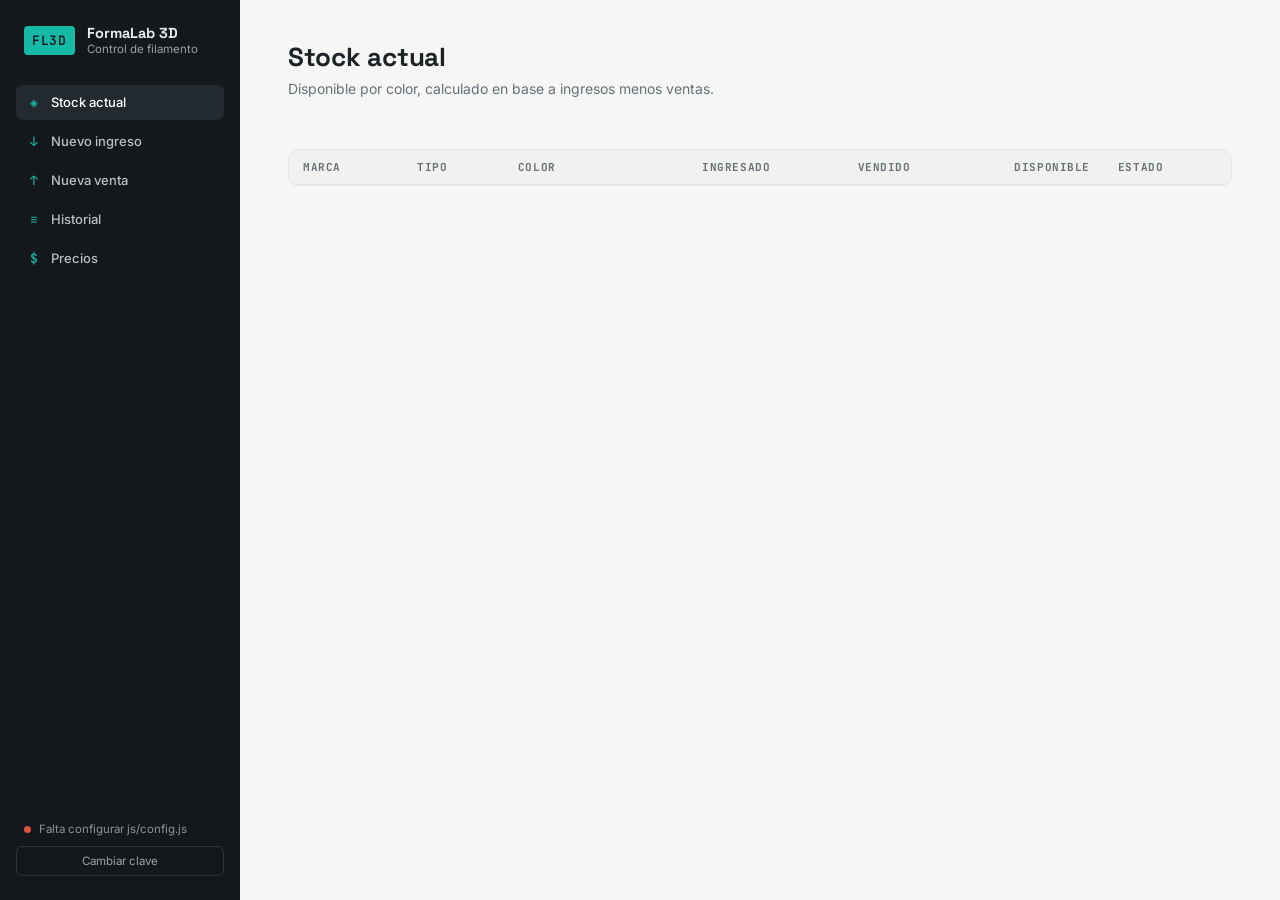
==== index.html @ c5450203 "Add files via upload" ====
<!DOCTYPE html>
<html lang="es">
<head>
<meta charset="UTF-8">
<meta name="viewport" content="width=device-width, initial-scale=1.0">
<title>FormaLab 3D · Control de Filamento</title>
<link rel="preconnect" href="https://fonts.googleapis.com">
<link href="https://fonts.googleapis.com/css2?family=Space+Grotesk:wght@500;600;700&family=Inter:wght@400;500;600&family=JetBrains+Mono:wght@400;500;600&display=swap" rel="stylesheet">
<link rel="stylesheet" href="css/style.css">
</head>
<body>

<div class="app">

  <aside class="sidebar">
    <div class="brand">
      <span class="brand-mark">FL3D</span>
      <div class="brand-text">
        <strong>FormaLab 3D</strong>
        <span>Control de filamento</span>
      </div>
    </div>

    <nav class="nav">
      <button class="nav-btn active" data-view="dashboard">
        <span class="nav-icon">◈</span> Stock actual
      </button>
      <button class="nav-btn" data-view="ingreso">
        <span class="nav-icon">↓</span> Nuevo ingreso
      </button>
      <button class="nav-btn" data-view="venta">
        <span class="nav-icon">↑</span> Nueva venta
      </button>
      <button class="nav-btn" data-view="historial">
        <span class="nav-icon">≡</span> Historial
      </button>
      <button class="nav-btn" data-view="precios">
        <span class="nav-icon">$</span> Precios
      </button>
    </nav>

    <div class="sidebar-footer">
      <div class="sidebar-status" id="connStatus">
        <span class="dot"></span><span class="status-text">Conectando…</span>
      </div>
      <button type="button" class="change-key-btn" id="changeKeyBtn">Cambiar clave</button>
    </div>
  </aside>

  <main class="content">

    <!-- DASHBOARD -->
    <section class="view active" id="view-dashboard">
      <header class="view-header">
        <h1>Stock actual</h1>
        <p>Disponible por color, calculado en base a ingresos menos ventas.</p>
      </header>
      <div class="summary-cards" id="summaryCards"></div>
      <div class="table-wrap">
        <table class="data-table" id="stockTable">
          <thead>
            <tr>
              <th>Marca</th><th>Tipo</th><th>Color</th>
              <th class="num">Ingresado</th><th class="num">Vendido</th>
              <th class="num">Disponible</th><th>Estado</th>
            </tr>
          </thead>
          <tbody></tbody>
        </table>
      </div>
    </section>

    <!-- NUEVO INGRESO -->
    <section class="view" id="view-ingreso">
      <header class="view-header">
        <h1>Nuevo ingreso</h1>
        <p>Registrá la entrada de filamento del proveedor, con fecha y N° de remito.</p>
      </header>
      <form class="card-form" id="formIngreso">
        <div class="form-grid">
          <label>Fecha
            <input type="date" name="fecha" required>
          </label>
          <label>Proveedor
            <input type="text" name="proveedor" placeholder="Ej: Distribuidora XYZ" required>
          </label>
          <label>N° de remito / factura
            <input type="text" name="numeroRemito" placeholder="Ej: 0001-00023456">
          </label>
          <label>Marca
            <input type="text" name="marca" placeholder="Ej: ELEGOO" required>
          </label>
          <label>Tipo de filamento
            <input type="text" name="tipo2" placeholder="Ej: PLA" required>
          </label>
          <label>Color
            <input type="text" name="color" placeholder="Ej: BLANCO" required>
          </label>
          <label>Cantidad (unidades)
            <input type="number" name="cantidad" min="1" step="1" required>
          </label>
          <label>Precio unitario (costo)
            <input type="number" name="precioUnitario" min="0" step="1">
          </label>
        </div>
        <label class="full">Notas
          <textarea name="notas" rows="2" placeholder="Opcional"></textarea>
        </label>
        <button type="submit" class="btn-primary">Registrar ingreso</button>
        <p class="form-feedback" id="feedbackIngreso"></p>
      </form>
    </section>

    <!-- NUEVA VENTA -->
    <section class="view" id="view-venta">
      <header class="view-header">
        <h1>Nueva venta</h1>
        <p>Registrá una venta antes de entregarla, para que el stock quede al día.</p>
      </header>
      <form class="card-form" id="formVenta">
        <div class="form-grid">
          <label>Fecha
            <input type="date" name="fecha" required>
          </label>
          <label>Marca
            <input type="text" name="marca" placeholder="Ej: ELEGOO" required>
          </label>
          <label>Tipo de filamento
            <input type="text" name="tipo2" placeholder="Ej: PLA" required>
          </label>
          <label>Color
            <input type="text" name="color" placeholder="Ej: BLANCO" required>
          </label>
          <label>Cantidad vendida
            <input type="number" name="cantidad" min="1" step="1" required>
          </label>
          <label>Precio de venta (unitario)
            <input type="number" name="precioUnitario" min="0" step="1" value="24000" required>
          </label>
          <label>Cliente
            <input type="text" name="cliente" placeholder="Opcional">
          </label>
        </div>
        <label class="full">Notas
          <textarea name="notas" rows="2" placeholder="Opcional"></textarea>
        </label>
        <button type="submit" class="btn-primary">Registrar venta</button>
        <p class="form-feedback" id="feedbackVenta"></p>
      </form>
    </section>

    <!-- HISTORIAL -->
    <section class="view" id="view-historial">
      <header class="view-header">
        <h1>Historial</h1>
        <p>Todos los ingresos y ventas registrados.</p>
      </header>

      <div class="subtabs">
        <button class="subtab-btn active" data-sub="ingresos">Ingresos</button>
        <button class="subtab-btn" data-sub="ventas">Ventas</button>
      </div>

      <div class="table-wrap">
        <table class="data-table" id="ingresosTable">
          <thead>
            <tr>
              <th>Fecha</th><th>Proveedor</th><th>Remito</th><th>Marca</th>
              <th>Tipo</th><th>Color</th><th class="num">Cant.</th>
              <th class="num">Precio</th><th class="num">Total</th><th>Notas</th>
            </tr>
          </thead>
          <tbody></tbody>
        </table>
        <table class="data-table hidden" id="ventasTable">
          <thead>
            <tr>
              <th>Fecha</th><th>Marca</th><th>Tipo</th><th>Color</th>
              <th class="num">Cant.</th><th class="num">Precio</th>
              <th class="num">Total</th><th>Cliente</th><th>Notas</th>
            </tr>
          </thead>
          <tbody></tbody>
        </table>
      </div>
    </section>

    <!-- PRECIOS -->
    <section class="view" id="view-precios">
      <header class="view-header">
        <h1>Precios de lista</h1>
        <p>Definí el precio por color. Estos precios son los que ven tus clientes en el catálogo público.</p>
      </header>

      <form class="card-form" id="formPrecio">
        <div class="form-grid">
          <label>Marca
            <input type="text" name="marca" placeholder="Ej: ELEGOO" required>
          </label>
          <label>Tipo de filamento
            <input type="text" name="tipo2" placeholder="Ej: PLA" required>
          </label>
          <label>Color
            <input type="text" name="color" placeholder="Ej: BLANCO" required>
          </label>
          <label>Precio de venta
            <input type="number" name="precio" min="0" step="1" value="24000" required>
          </label>
        </div>
        <button type="submit" class="btn-primary">Guardar precio</button>
        <p class="form-feedback" id="feedbackPrecio"></p>
      </form>

      <div class="table-wrap" style="margin-top:20px;">
        <table class="data-table" id="preciosTable">
          <thead>
            <tr><th>Marca</th><th>Tipo</th><th>Color</th><th class="num">Precio</th></tr>
          </thead>
          <tbody></tbody>
        </table>
      </div>

      <div class="public-link-box">
        <strong>Catálogo público</strong>
        <p>Compartí este link con tus clientes. Van a poder ver el stock y los precios, pero no van a poder modificar nada.</p>
        <code id="publicLinkText">public.html</code>
      </div>
    </section>

  </main>
</div>

<script src="js/config.js"></script>
<script src="js/app.js"></script>
</body>
</html>
---- css/style.css ----
:root {
  --ink: #14181c;
  --panel: #1b2126;
  --panel-2: #222a30;
  --line: #2c353c;
  --paper: #f6f7f5;
  --paper-2: #ffffff;
  --text: #1c2226;
  --text-dim: #667079;
  --accent: #16b8a6;
  --accent-dim: #0e8a7c;
  --warn: #d99a2b;
  --bad: #d9553f;
  --good: #2f9e60;

  --font-display: 'Space Grotesk', sans-serif;
  --font-body: 'Inter', sans-serif;
  --font-mono: 'JetBrains Mono', monospace;
}

* { box-sizing: border-box; }

body {
  margin: 0;
  background: var(--paper);
  color: var(--text);
  font-family: var(--font-body);
  -webkit-font-smoothing: antialiased;
}

.app {
  display: grid;
  grid-template-columns: 240px 1fr;
  min-height: 100vh;
}

/* SIDEBAR */
.sidebar {
  background: var(--ink);
  color: #e8ebee;
  padding: 24px 16px;
  display: flex;
  flex-direction: column;
  gap: 28px;
  position: sticky;
  top: 0;
  height: 100vh;
}

.brand {
  display: flex;
  align-items: center;
  gap: 12px;
  padding: 0 8px;
}

.brand-mark {
  font-family: var(--font-mono);
  font-weight: 600;
  font-size: 13px;
  letter-spacing: 0.05em;
  background: var(--accent);
  color: var(--ink);
  padding: 6px 8px;
  border-radius: 4px;
}

.brand-text {
  display: flex;
  flex-direction: column;
  line-height: 1.25;
}

.brand-text strong {
  font-family: var(--font-display);
  font-size: 14.5px;
}

.brand-text span {
  font-size: 11.5px;
  color: #97a1a8;
}

.nav {
  display: flex;
  flex-direction: column;
  gap: 4px;
}

.nav-btn {
  display: flex;
  align-items: center;
  gap: 10px;
  background: none;
  border: none;
  color: #b8c0c6;
  font-family: var(--font-body);
  font-size: 13px;
  font-weight: 500;
  text-align: left;
  padding: 9px 11px;
  border-radius: 7px;
  cursor: pointer;
  transition: background .15s, color .15s;
}

.nav-icon {
  font-family: var(--font-mono);
  color: var(--accent);
  width: 14px;
  text-align: center;
}

.nav-btn:hover { background: rgba(255,255,255,0.05); color: #fff; }
.nav-btn.active { background: var(--panel-2); color: #fff; }

.sidebar-footer {
  margin-top: auto;
  display: flex;
  flex-direction: column;
  gap: 10px;
}

.sidebar-status {
  margin-top: 0;
  display: flex;
  align-items: center;
  gap: 8px;
  font-size: 11.5px;
  color: #8b949c;
  padding: 0 8px;
}

.dot {
  width: 7px; height: 7px; border-radius: 50%;
  background: var(--warn);
  flex-shrink: 0;
}
.dot.ok { background: var(--good); }
.dot.err { background: var(--bad); }

.change-key-btn {
  background: transparent;
  border: 1px solid var(--line);
  color: #9aa4ab;
  font-family: var(--font-body);
  font-size: 11.5px;
  padding: 7px 9px;
  border-radius: 6px;
  cursor: pointer;
}
.change-key-btn:hover { color: #fff; border-color: #52606a; }

/* CONTENT */
.content { padding: 40px 48px; max-width: 1100px; }

.view { display: none; }
.view.active { display: block; }

.view-header { margin-bottom: 28px; }

.view-header h1 {
  font-family: var(--font-display);
  font-size: 26px;
  margin: 0 0 6px;
  letter-spacing: -0.01em;
}

.view-header p {
  margin: 0;
  color: var(--text-dim);
  font-size: 14px;
}

/* SUMMARY CARDS */
.summary-cards {
  display: grid;
  grid-template-columns: repeat(auto-fit, minmax(160px, 1fr));
  gap: 12px;
  margin-bottom: 24px;
}

.summary-card {
  background: var(--paper-2);
  border: 1px solid #e4e6e2;
  border-radius: 10px;
  padding: 16px 18px;
}

.summary-card .label {
  font-size: 11.5px;
  text-transform: uppercase;
  letter-spacing: 0.06em;
  color: var(--text-dim);
}

.summary-card .value {
  font-family: var(--font-mono);
  font-size: 24px;
  font-weight: 600;
  margin-top: 4px;
}

/* TABLES */
.table-wrap {
  background: var(--paper-2);
  border: 1px solid #e4e6e2;
  border-radius: 10px;
  overflow: auto;
}

.data-table {
  width: 100%;
  border-collapse: collapse;
  font-size: 13.5px;
}

.data-table.hidden { display: none; }

.data-table th {
  text-align: left;
  font-family: var(--font-mono);
  font-size: 11px;
  text-transform: uppercase;
  letter-spacing: 0.05em;
  color: var(--text-dim);
  background: #f1f2ef;
  padding: 10px 14px;
  position: sticky;
  top: 0;
  border-bottom: 1px solid #e4e6e2;
}

.data-table td {
  padding: 10px 14px;
  border-bottom: 1px solid #eef0ed;
}

.data-table tr:last-child td { border-bottom: none; }

.data-table .num {
  text-align: right;
  font-family: var(--font-mono);
}

.badge {
  display: inline-block;
  font-size: 11px;
  font-weight: 600;
  padding: 3px 8px;
  border-radius: 100px;
  font-family: var(--font-mono);
}

.badge.ok { background: #e2f4e9; color: var(--good); }
.badge.low { background: #faf0dd; color: var(--warn); }
.badge.out { background: #fbe6e2; color: var(--bad); }

/* FORMS */
.card-form {
  background: var(--paper-2);
  border: 1px solid #e4e6e2;
  border-radius: 10px;
  padding: 24px;
  max-width: 640px;
}

.form-grid {
  display: grid;
  grid-template-columns: 1fr 1fr;
  gap: 16px;
}

label {
  display: flex;
  flex-direction: column;
  gap: 6px;
  font-size: 12.5px;
  font-weight: 500;
  color: var(--text-dim);
}

label.full { margin-top: 16px; }

input, textarea {
  font-family: var(--font-body);
  font-size: 14px;
  color: var(--text);
  padding: 9px 11px;
  border: 1px solid #d8dbd6;
  border-radius: 6px;
  background: #fbfbfa;
}

input:focus, textarea:focus {
  outline: 2px solid var(--accent);
  outline-offset: 0;
  border-color: var(--accent);
}

textarea { resize: vertical; }

.btn-primary {
  margin-top: 20px;
  background: var(--ink);
  color: #fff;
  border: none;
  font-family: var(--font-body);
  font-weight: 600;
  font-size: 14px;
  padding: 11px 20px;
  border-radius: 7px;
  cursor: pointer;
  transition: background .15s;
}

.btn-primary:hover { background: var(--accent-dim); }
.btn-primary:disabled { opacity: 0.6; cursor: wait; }

.form-feedback {
  margin: 12px 0 0;
  font-size: 13px;
  min-height: 18px;
}
.form-feedback.ok { color: var(--good); }
.form-feedback.err { color: var(--bad); }

/* SUBTABS */
.subtabs {
  display: flex;
  gap: 6px;
  margin-bottom: 16px;
}

.subtab-btn {
  background: var(--paper-2);
  border: 1px solid #e4e6e2;
  font-family: var(--font-body);
  font-size: 13px;
  font-weight: 500;
  padding: 8px 14px;
  border-radius: 100px;
  cursor: pointer;
  color: var(--text-dim);
}

.subtab-btn.active {
  background: var(--ink);
  color: #fff;
  border-color: var(--ink);
}

.public-link-box {
  margin-top: 24px;
  background: #eef8f6;
  border: 1px solid #cdeae4;
  border-radius: 10px;
  padding: 16px 18px;
  max-width: 640px;
}

.public-link-box strong { font-size: 13.5px; }

.public-link-box p {
  font-size: 13px;
  color: var(--text-dim);
  margin: 6px 0 10px;
}

.public-link-box code {
  display: inline-block;
  background: #fff;
  border: 1px solid #cdeae4;
  padding: 6px 10px;
  border-radius: 6px;
  font-family: var(--font-mono);
  font-size: 12.5px;
}
@media (max-width: 760px) {
  .app {
    grid-template-columns: 1fr;
  }

  .sidebar {
    position: sticky;
    top: 0;
    z-index: 10;
    height: auto;
    width: auto;
    flex-direction: row;
    align-items: center;
    gap: 12px;
    padding: 10px 12px;
    border-bottom: 1px solid #2c353c;
  }

  .brand { gap: 8px; padding: 0; flex-shrink: 0; }
  .brand-mark { font-size: 11px; padding: 5px 7px; }
  .brand-text span { display: none; }
  .brand-text strong { font-size: 13px; }

  .nav {
    flex-direction: row;
    flex-wrap: nowrap;
    gap: 6px;
    overflow-x: auto;
    scrollbar-width: none;
    -ms-overflow-style: none;
  }
  .nav::-webkit-scrollbar { display: none; }

  .nav-btn {
    flex-shrink: 0;
    white-space: nowrap;
    padding: 7px 12px;
    border-radius: 100px;
    font-size: 12.5px;
    background: rgba(255,255,255,0.06);
  }
  .nav-btn.active { background: var(--accent); color: var(--ink); font-weight: 600; }
  .nav-btn.active .nav-icon { color: var(--ink); }

  .sidebar-footer { display: none; }

  .content { padding: 20px 16px; }
  .view-header h1 { font-size: 21px; }
  .form-grid { grid-template-columns: 1fr; }
  .card-form { padding: 18px; }
}

@media (max-width: 420px) {
  .nav-btn { padding: 7px 10px; font-size: 12px; }
  .brand-text strong { font-size: 12.5px; }
}
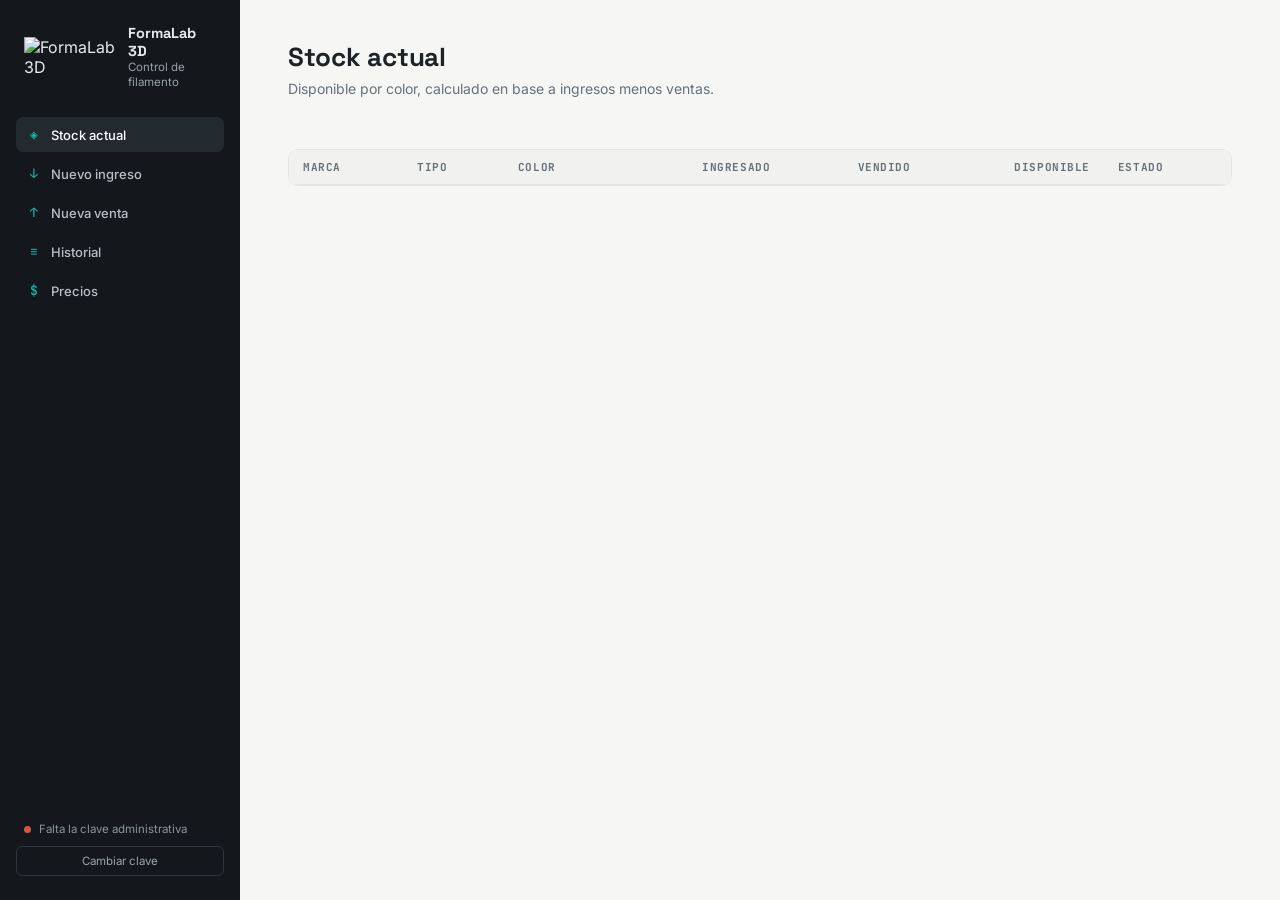
==== commit ee4fca5e: "Replace brand mark with logo image in sidebar" ====
--- a/index.html
+++ b/index.html
@@ -14,7 +14,7 @@
 
   <aside class="sidebar">
     <div class="brand">
-      <span class="brand-mark">FL3D</span>
+      <img src="img/logo-formalab.png" alt="FormaLab 3D" class="brand-logo">
       <div class="brand-text">
         <strong>FormaLab 3D</strong>
         <span>Control de filamento</span>
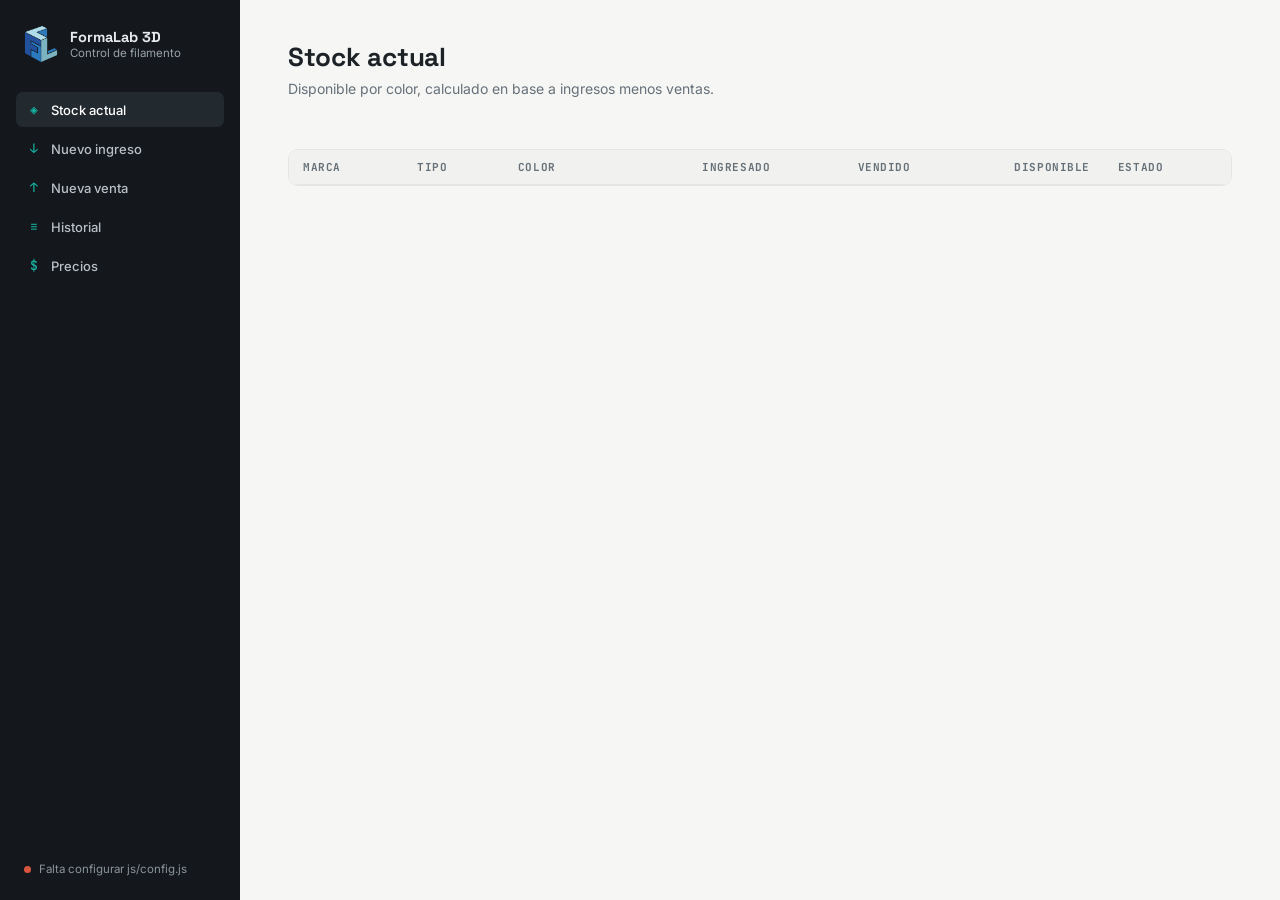
==== commit 7969dccc: "Add files via upload" ====
--- a/index.html
+++ b/index.html
@@ -14,7 +14,7 @@
 
   <aside class="sidebar">
     <div class="brand">
-      <img src="img/logo-formalab.png" alt="FormaLab 3D" class="brand-logo">
+      <img src="img/logo.png" alt="FormaLab 3D" class="brand-logo" onerror="this.outerHTML='<span class=&quot;brand-mark&quot;>FL3D</span>'">
       <div class="brand-text">
         <strong>FormaLab 3D</strong>
         <span>Control de filamento</span>
@@ -39,11 +39,8 @@
       </button>
     </nav>
 
-    <div class="sidebar-footer">
-      <div class="sidebar-status" id="connStatus">
-        <span class="dot"></span><span class="status-text">Conectando…</span>
-      </div>
-      <button type="button" class="change-key-btn" id="changeKeyBtn">Cambiar clave</button>
+    <div class="sidebar-status" id="connStatus">
+      <span class="dot"></span> Conectando…
     </div>
   </aside>
 
--- a/css/style.css
+++ b/css/style.css
@@ -54,6 +54,15 @@
   padding: 0 8px;
 }
 
+.brand-logo {
+  width: 34px;
+  height: 40px;
+  object-fit: contain;
+  object-position: center;
+  flex-shrink: 0;
+  display: block;
+}
+
 .brand-mark {
   font-family: var(--font-mono);
   font-weight: 600;
@@ -114,15 +123,8 @@
 .nav-btn:hover { background: rgba(255,255,255,0.05); color: #fff; }
 .nav-btn.active { background: var(--panel-2); color: #fff; }
 
-.sidebar-footer {
+.sidebar-status {
   margin-top: auto;
-  display: flex;
-  flex-direction: column;
-  gap: 10px;
-}
-
-.sidebar-status {
-  margin-top: 0;
   display: flex;
   align-items: center;
   gap: 8px;
@@ -138,18 +140,6 @@
 }
 .dot.ok { background: var(--good); }
 .dot.err { background: var(--bad); }
-
-.change-key-btn {
-  background: transparent;
-  border: 1px solid var(--line);
-  color: #9aa4ab;
-  font-family: var(--font-body);
-  font-size: 11.5px;
-  padding: 7px 9px;
-  border-radius: 6px;
-  cursor: pointer;
-}
-.change-key-btn:hover { color: #fff; border-color: #52606a; }
 
 /* CONTENT */
 .content { padding: 40px 48px; max-width: 1100px; }
@@ -396,6 +386,7 @@
 
   .brand { gap: 8px; padding: 0; flex-shrink: 0; }
   .brand-mark { font-size: 11px; padding: 5px 7px; }
+  .brand-logo { width: 26px; height: 30px; }
   .brand-text span { display: none; }
   .brand-text strong { font-size: 13px; }
 
@@ -420,7 +411,7 @@
   .nav-btn.active { background: var(--accent); color: var(--ink); font-weight: 600; }
   .nav-btn.active .nav-icon { color: var(--ink); }
 
-  .sidebar-footer { display: none; }
+  .sidebar-status { display: none; }
 
   .content { padding: 20px 16px; }
   .view-header h1 { font-size: 21px; }
